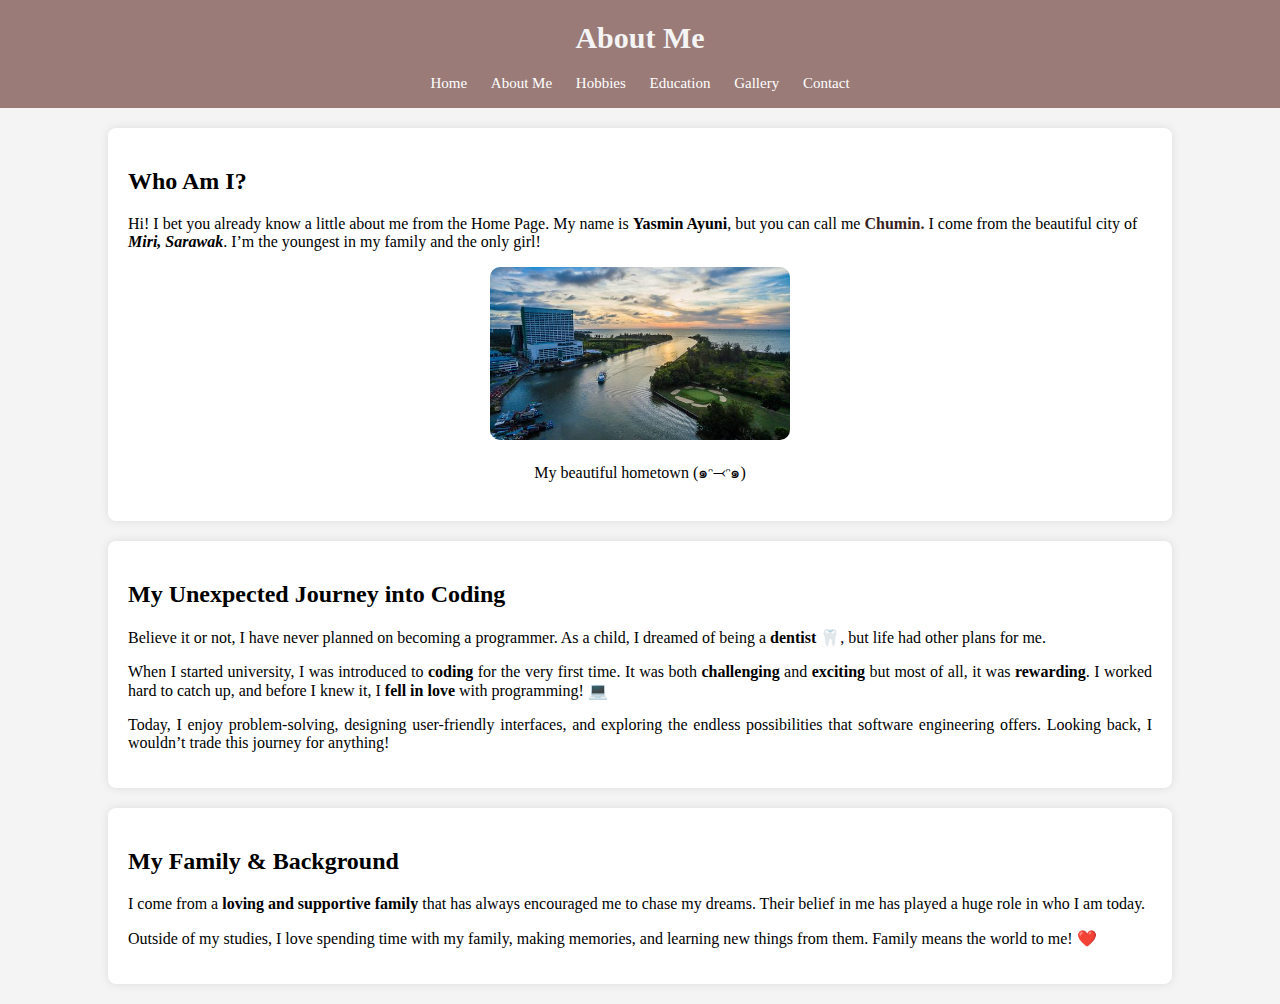
==== about.html @ fe10c7cb "Add: initial project" ====
<!DOCTYPE html>
<html lang="en">
    <head>
        <meta charset="UTF-8">
        <meta name="viewport" content="width=device-width, initial-scale=1.0">
        <title>About Me - Yasmin Ayuni</title>
        <link rel="stylesheet" href="styles.css">
    </head>

    <body>
        <div class="page-title">
            <h1>About Me</h1>
            <nav>
                <ul>
                    <li><a href="index.html">Home</a></li>
                    <li><a href="about.html">About Me</a></li>
                    <li><a href="hobbies.html">Hobbies</a></li>
                    <li><a href="education.html">Education</a></li>
                    <li><a href="gallery.html">Gallery</a></li>
                    <li><a href="contact.html">Contact</a></li>
                </ul>
            </nav>
        </div>
  

        <section>
            <h2>Who Am I?</h2>
            <p>
                Hi! I bet you already know a little about me from the Home Page. My name is <b>Yasmin Ayuni</b>, but you can call me <span style="color: #3a1e22"><b>Chumin.</b></span> I come from the beautiful city of <b><em>Miri, Sarawak</em></b>.  
                I’m the youngest in my family and the only girl! 
            </p>
            <div class="container">
                <a href="miri's city.jpg"><img src="miri's city.jpg" width="300" style="border-radius: 10px;"></a>
            </div>
            <p style="text-align: center">My beautiful hometown (๑ᵔ⤙ᵔ๑)</p>
        </section>

        <section>
            <h2>My Unexpected Journey into Coding</h2>
            <p style="text-align: justify;">
                Believe it or not, I have never planned on becoming a programmer.  
                As a child, I dreamed of being a <strong>dentist</strong> 🦷, but life had other plans for me.
            </p>
            <p style="text-align: justify;">
                When I started university, I was introduced to <strong>coding</strong> for the very first time.  
                It was both <strong>challenging</strong> and <strong> exciting</strong> but most of all, it was <strong> rewarding</strong>.  
                I worked hard to catch up, and before I knew it, I <strong>fell in love</strong> with programming! 💻
            </p>
            <p style="text-align: justify;">
                Today, I enjoy problem-solving, designing user-friendly interfaces,  
                and exploring the endless possibilities that software engineering offers.  
                Looking back, I wouldn’t trade this journey for anything!
            </p>
        </section>

        <section>
            <h2>My Family & Background</h2>
            <p style="text-align: justify;">
                I come from a <strong>loving and supportive family</strong> that has always encouraged me to chase my dreams.  
                Their belief in me has played a huge role in who I am today.
            </p>
            <p style="text-align: justify;">
                Outside of my studies, I love spending time with my family, making memories,  
                and learning new things from them. Family means the world to me! ❤️
            </p>
        </section>
    </body>
</html>
---- styles.css ----
body {
    font-family: Tahoma, serif;
    background-color: #f4f4f4;
    margin: 0;
    padding: 0;
}

.container-1 {
    font-family: Tahoma, serif;
    background-color: #f4f4f4;
    display: flex;
    flex-direction: row;
    align-items: center;
    justify-content: space-around;
}

header {
    background: #9a7b78;
    color: white;
    text-align: center;
    padding: 20px;
    margin: 0;
}


.page-title {
    color:#f4f4f4;
    font-size:15px;
    text-align: center;
    padding: 1px;
    background:#9a7b78;
}

nav ul {
    list-style-type: none;
    padding: 0;
}

nav ul li {
    display: inline;
    margin: 10px;
}

nav ul li a {
    color: white;
    text-decoration: none;
}

table {
    width: 80%;
    margin: auto;
    border-collapse: collapse;
    background-color: #fffaf0;
    box-shadow: 0 4px 8px rgba(0, 0, 0, 0.2);
    border-radius: 10px;
    overflow: hidden;
}


th {
    background-color: #8d6e63;
    color: white;
    padding: 12px;
    font-size: 18px;
}


td {
    padding: 12px;
    border-bottom: 1px solid #ddd;
}

tr:nth-child(even) {
    background-color: #fbe9e7;
}

tr:hover {
    background-color: #f3e3d3; 
    transition: 0.3s;
}

th, td {
    text-align: center;
}

@media (max-width: 600px) {
    table {
        width: 100%;
    }
}


section {
    width: 80%;
    margin: 20px auto;
    background: white;
    padding: 20px;
    border-radius: 8px;
    box-shadow: 0px 0px 10px rgba(0,0,0,0.1);
}

.sections-container {
    display: grid;
    grid-template-columns: repeat(2, 1fr);
    gap: 20px;
    width: 50%;
}

.center {
    display: block;
    margin-left: auto;
    margin-right: auto;
    width: 25%;
  }

footer {
    text-align: center;
    padding: 10px;
    background: #333;
    color: white;
    margin-top: 20px;
}

.container {
    text-align: center;
}

.hobby-grid {
    display: grid;
    grid-template-columns: repeat(auto-fit, minmax(200px, 1fr));
    margin-top: 50px;
    display: flex;
    flex-wrap: wrap;
    justify-content: center;
    gap: 15px;
}

.hobby-item {
    width: 200px; 
    text-align: center;
}


.button {
    display: inline-block;
    background: #9a7b78;
    color: white;
    padding: 10px 15px;
    border-radius: 5px;
    text-decoration: none;
    font-weight: bold;
}

.button:hover {
    background: #8a6b68;
}

.paragraph-1 {
    text-align: justify; 
    flex: 1; 
    margin-right: 20px; 
    border: 3px solid #4e2d2a;  
    border-radius: 8px;
    box-shadow: 0px 0px 10px rgba(52, 25, 1, 0.138);
    padding: 10px; 
    min-height: 150px; 
    display: flex;
    align-items: center;
    justify-content: center;
}

.paragraph-2 {
    text-align:center; 
    flex: 1; 
    margin-right: 20px;
    border: 3px solid #4e2d2a;  
    border-radius: 8px;
    box-shadow: 0px 0px 10px rgba(52, 25, 1, 0.138); 
    padding: 10px; 
    min-height: 150px; 
    display: flex; 
    align-items: center; 
    justify-content: center;
}



.skill-box {
    background: #fbe9e7;
    padding: 15px;
    margin: 10px 0;
    border-radius: 8px;
    box-shadow: 0 2px 4px rgba(0, 0, 0, 0.1);
}

.skill-box h3 {
    color: #5d4037;
}

.skill-box p {
    font-size: 16px;
}


/* Contact Page Styles */
.contact-container {
    width: 80%;
    margin: 30px auto;
    padding: 20px;
    background: #fffaf0;
    border-radius: 10px;
    box-shadow: 0 4px 8px rgba(0, 0, 0, 0.2);
    text-align: center;
}

.contact-container h2 {
    color: #5d4037;
    margin-bottom: 15px;
}

.contact-form {
    max-width: 600px;
    margin: auto;
}

.contact-form label {
    display: block;
    font-weight: bold;
    margin-top: 10px;
    text-align: left;
}

.contact-form input, 
.contact-form textarea {
    width: 100%;
    padding: 10px;
    margin-top: 5px;
    border: 1px solid #8d6e63;
    border-radius: 5px;
    font-size: 16px;
}

.contact-form textarea {
    height: 120px;
}

.contact-form button {
    margin-top: 15px;
    padding: 10px 20px;
    background: #8d6e63;
    color: white;
    border: none;
    border-radius: 5px;
    font-size: 18px;
    cursor: pointer;
    transition: 0.3s;
}

.contact-form button:hover {
    background: #5d4037;
}

/* Social Media Links */
.social-links {
    margin-top: 20px;
}

.social-links a {
    display: inline-block;
    margin: 0 10px;
    font-size: 24px;
    color: #8d6e63;
    transition: 0.3s;
}

.social-links a:hover {
    color: #5d4037;
}
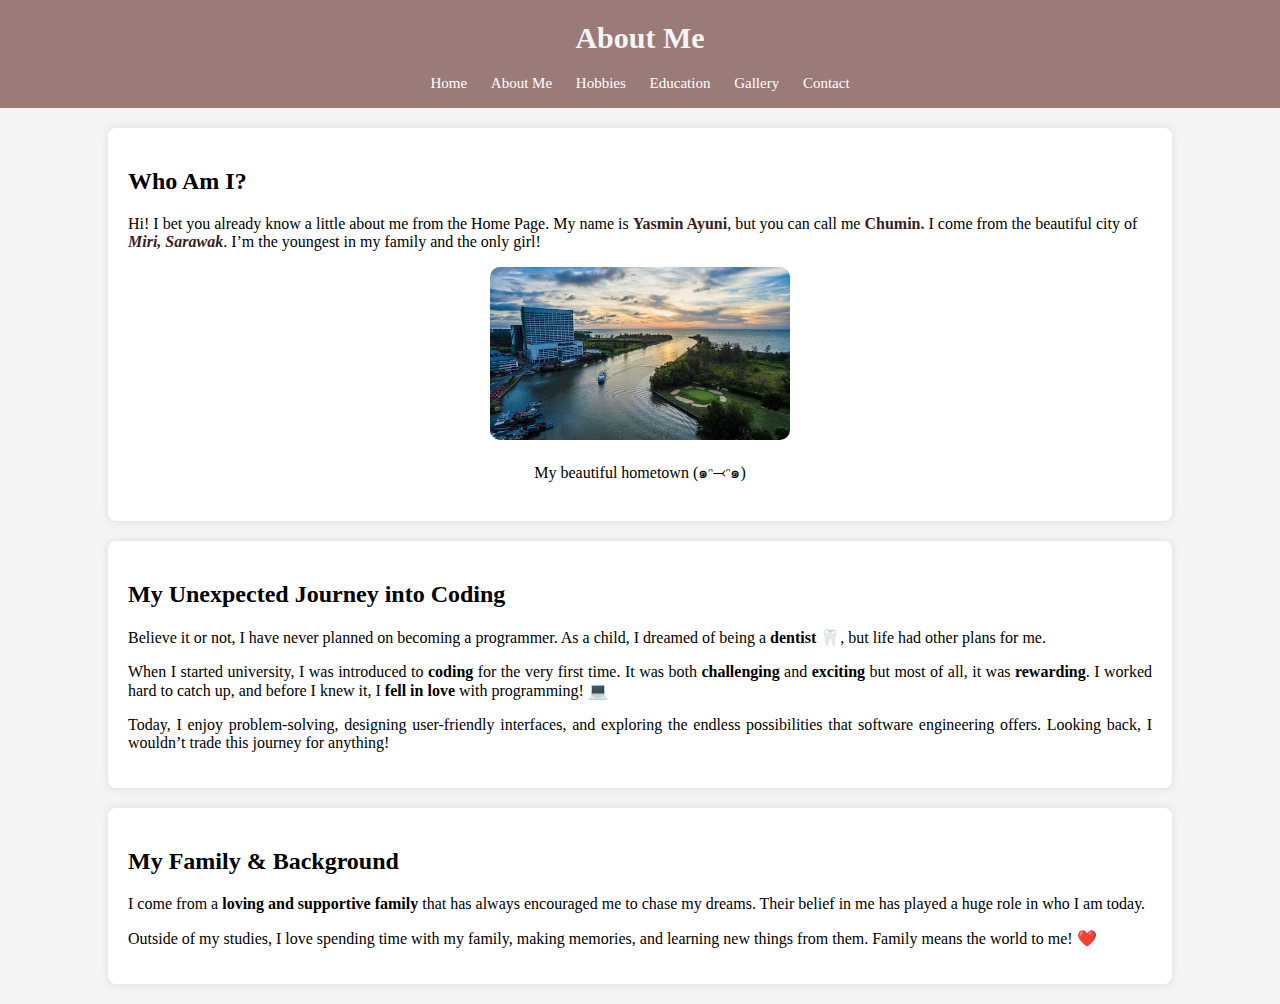
==== commit 6afca6f7: "Change font-color style" ====
--- a/about.html
+++ b/about.html
@@ -26,7 +26,7 @@
         <section>
             <h2>Who Am I?</h2>
             <p>
-                Hi! I bet you already know a little about me from the Home Page. My name is <b>Yasmin Ayuni</b>, but you can call me <span style="color: #3a1e22"><b>Chumin.</b></span> I come from the beautiful city of <b><em>Miri, Sarawak</em></b>.  
+                Hi! I bet you already know a little about me from the Home Page. My name is <b><span style="color: #3a1e22;">Yasmin Ayuni</span></b>, but you can call me <span style="color: #3a1e22"><b>Chumin.</b></span> I come from the beautiful city of <b><em><span style="color: #3a1e22;">Miri, Sarawak</span></em></b>.  
                 I’m the youngest in my family and the only girl! 
             </p>
             <div class="container">
--- a/styles.css
+++ b/styles.css
@@ -47,7 +47,7 @@
 }
 
 table {
-    width: 80%;
+    width: 100%;
     margin: auto;
     border-collapse: collapse;
     background-color: #fffaf0;
@@ -83,9 +83,16 @@
     text-align: center;
 }
 
-@media (max-width: 600px) {
+@media (max-width: 768px) {
+    .table-container {
+        overflow-x: auto;
+    }
     table {
-        width: 100%;
+        font-size: 14px; 
+    }
+
+    th, td {
+        padding: 8px; 
     }
 }
 
@@ -260,19 +267,44 @@
     background: #5d4037;
 }
 
-/* Social Media Links */
-.social-links {
-    margin-top: 20px;
-}
-
-.social-links a {
-    display: inline-block;
-    margin: 0 10px;
-    font-size: 24px;
-    color: #8d6e63;
-    transition: 0.3s;
-}
-
-.social-links a:hover {
-    color: #5d4037;
-}
+div.gallery {
+    margin: 10px;
+    border: 1px solid #ccc;
+    width: 300px; /* Adjust width for better visibility */
+    box-shadow: 2px 2px 10px rgba(0, 0, 0, 0.1);
+    border-radius: 10px; /* Add rounded corners */
+    overflow: hidden; /* Ensure borders apply properly */
+    background: #f9f9f9;
+}
+
+div.gallery img {
+    width: 100%;
+    height:400px;
+    object-fit: cover; 
+    display: block; /* Remove extra spacing */
+}
+
+div.desc {
+    padding: 10px;
+    font-size: 14px;
+    color: #555;
+    font-style: italic;
+}
+
+.gallery-section {
+    display: flex;
+    flex-wrap: wrap;
+    justify-content: center; /* Center images horizontally */
+    gap: 15px; /* Add spacing between images */
+    padding: 20px;
+    text-align: center;
+    max-width: 90%;
+    margin: auto;
+}
+
+@media screen and (max-width: 768px) {
+    .gallery-section {
+        flex-direction: column; /* Stack images on smaller screens */
+        align-items: center;
+    }
+}
